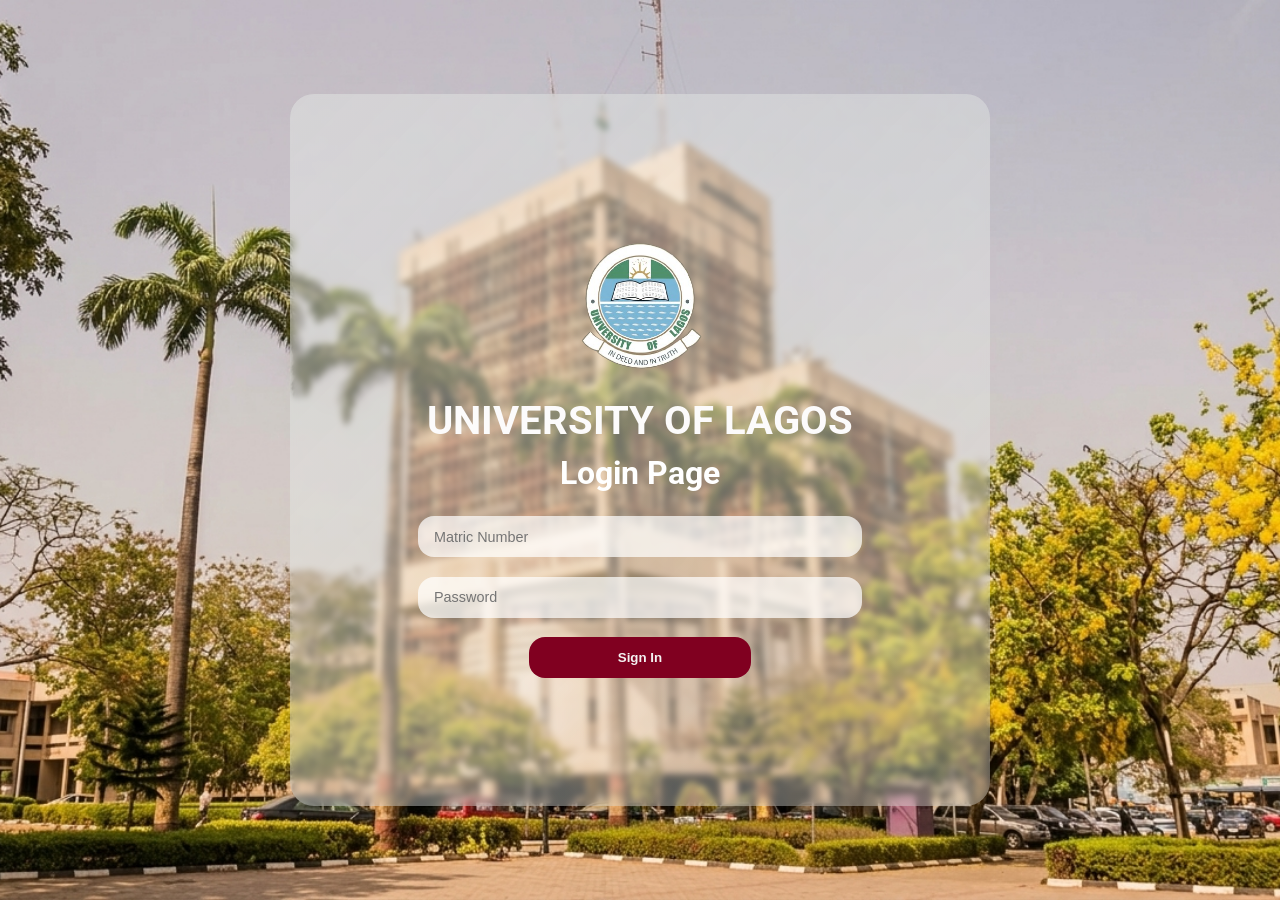
==== index.html @ 4afb986e "Initial website files" ====
<!DOCTYPE html>
<html lang="en">
  <head>
    <meta charset="UTF-8" />
    <meta name="viewport" content="width=device-width, initial-scale=1.0" />
    <title>Login</title>
    <link rel="stylesheet" href="style.css" />
    <link rel="preconnect" href="https://fonts.googleapis.com">
    <link rel="preconnect" href="https://fonts.gstatic.com" crossorigin>
    <link href="https://fonts.googleapis.com/css2?family=Roboto:wght@400;600&display=swap" rel="stylesheet">
  </head>
  <body>
    <main>
      <section class="glass">
        <div class="logo-header">
         <img src="Images/Gemini_Generated_Image_i6mwdni6mwdni6mw-removebg-preview.png" alt="University of Lagos Logo" class="form-logo">
         <h1 class="unilag-title">UNIVERSITY OF LAGOS</h1>
      </div>
        <h1>Login Page</h1>
        <form>
          <input type="email" placeholder="Matric Number" required />
          <input type="password" placeholder="Password" required />
          <a href="homepage.html">
  <button type="button">Sign In</button>
</a>
        </form>
      </section>
    </main>
  </body>
</html>
---- style.css ----
* {
  margin: 0;
  padding: 0;
  box-sizing: border-box;
}

main {
  font-family: "Roboto", sans-serif;
  min-height: 100vh;
  display: flex;
  align-items: center;
  justify-content: center;
  background: url('./Images/Senate.png') no-repeat center center/cover;
 
}
.glass {
  background: linear-gradient(to right bottom, rgba(229, 233, 230, 0.485), rgba(232, 235, 232, 0.36));
  border-radius: 1.5rem;
  z-index: 2;
  backdrop-filter: blur(0.2rem);
  padding: 8rem;
  width: 100%;
  max-width: 700px;
  text-align: center;
}

h1 {
  color:white;
  margin-bottom: 1.5rem;
  font-size: 2rem;
}

form {
  display: flex;
  flex-direction: column;
  gap: 1.2rem;
}

input {
  background: rgba(255, 255, 255, 0.714);
  border: none;
  outline: none;
  padding: 0.8rem 1rem;
  border-radius: 1rem;
  font-size: 0.9rem;
}

button {
  background: #800020 ;
  color: rgb(244, 241, 241);
  border: none;
  padding: 0.8rem;
  border-radius: 1rem;
  font-weight: 600;
  cursor: pointer;
  transition: all 0.4s ease;
  backdrop-filter: blur(2rem);
  width: 50%;
}

button:hover {
  color: #800020 ;
  background: linear-gradient(to right top, #fcfdfd, #f5f3f3);
}

.logo-header {
  text-align: center;
  margin-bottom: 10px;
}

.form-logo {
  max-width: 400px;
  height: auto;
  display: inline-block;
}

.unilag-title {
  font-size: 2.5rem;
  color: #fcfbfb;
  margin-top: 10px;
  margin-bottom: 2px;
}
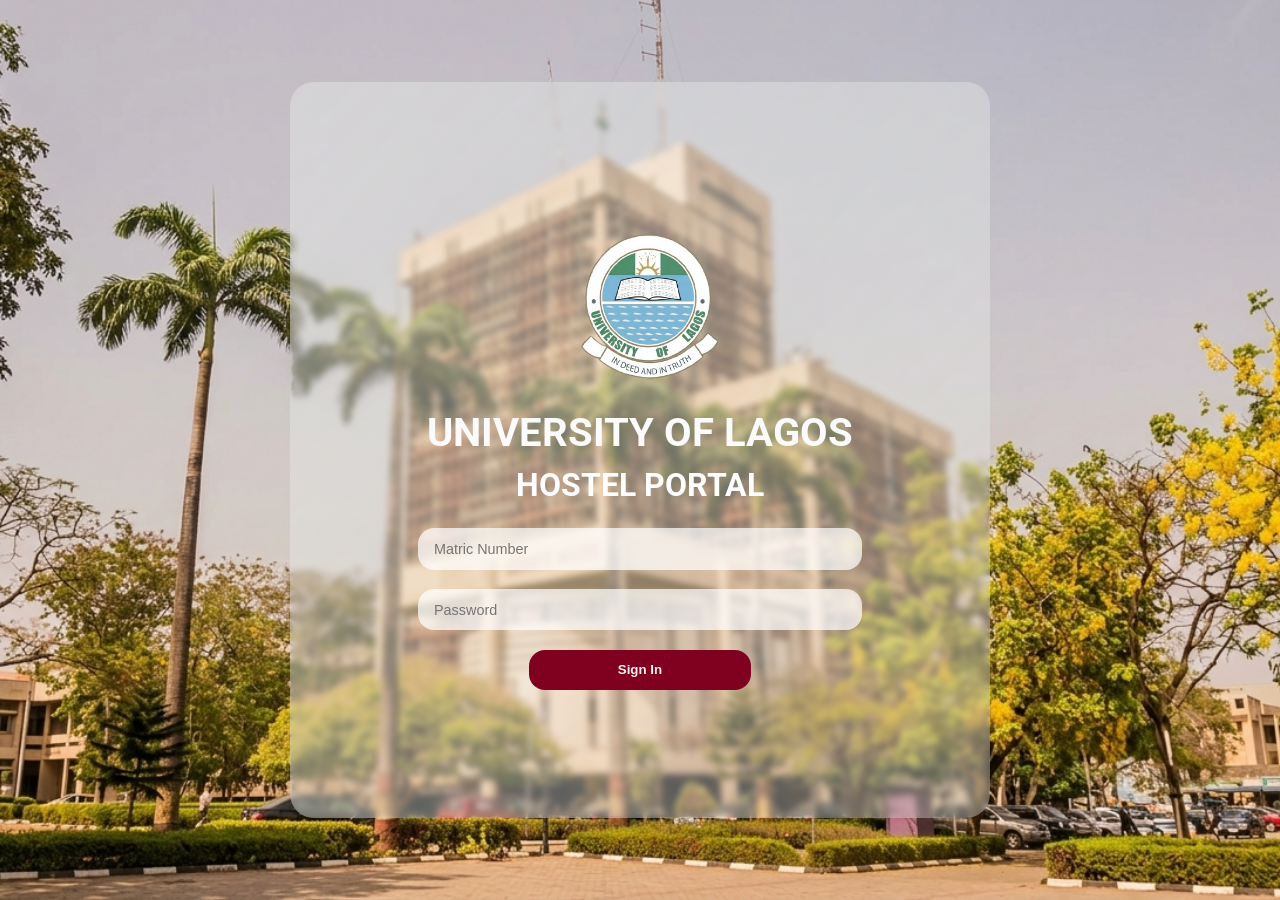
==== commit 324d0824: "rebranded-the-logo" ====
--- a/index.html
+++ b/index.html
@@ -13,10 +13,10 @@
     <main>
       <section class="glass">
         <div class="logo-header">
-         <img src="Images/Gemini_Generated_Image_i6mwdni6mwdni6mw-removebg-preview.png" alt="University of Lagos Logo" class="form-logo">
+         <img src="./Images/v.png" alt="University of Lagos Logo" class="form-logo">
          <h1 class="unilag-title">UNIVERSITY OF LAGOS</h1>
       </div>
-        <h1>Login Page</h1>
+        <h1>HOSTEL PORTAL</h1>
         <form>
           <input type="email" placeholder="Matric Number" required />
           <input type="password" placeholder="Password" required />
--- a/style.css
+++ b/style.css
@@ -11,8 +11,8 @@
   align-items: center;
   justify-content: center;
   background: url('./Images/Senate.png') no-repeat center center/cover;
- 
 }
+
 .glass {
   background: linear-gradient(to right bottom, rgba(229, 233, 230, 0.485), rgba(232, 235, 232, 0.36));
   border-radius: 1.5rem;
@@ -69,7 +69,7 @@
 }
 
 .form-logo {
-  max-width: 400px;
+  max-width: 460px;
   height: auto;
   display: inline-block;
 }
@@ -79,4 +79,27 @@
   color: #fcfbfb;
   margin-top: 10px;
   margin-bottom: 2px;
+}
+
+/* =========================================================
+   MOBILE RESPONSIVE RULES (Max Width: 768px)
+   ========================================================= */
+@media screen and (max-width: 768px) {
+  .glass {
+    padding: 3rem 1.5rem; /* Reduces massive padding on mobile */
+    width: 90%; /* Ensures it doesn't touch the edges of the screen */
+    margin: 1rem;
+  }
+  
+  .unilag-title {
+    font-size: 1.8rem; /* Scales down the massive title */
+  }
+  
+  .form-logo {
+    max-width: 200px; /* Scales down the logo */
+  }
+  
+  button {
+    width: 100%; /* Makes the sign in button full width for easier tapping */
+  }
 }
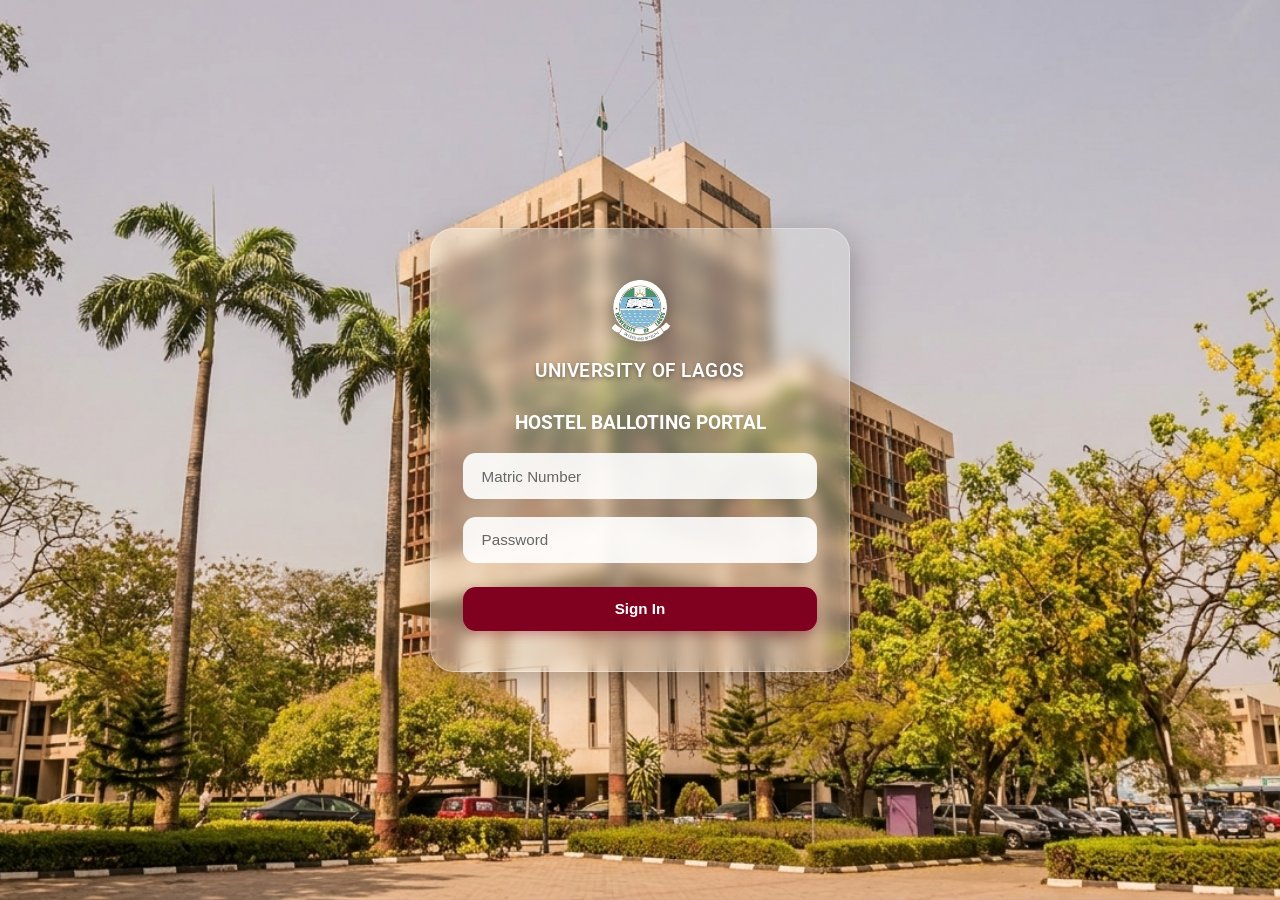
==== commit 3b0fe998: "last-launch" ====
--- a/index.html
+++ b/index.html
@@ -16,7 +16,7 @@
          <img src="./Images/v.png" alt="University of Lagos Logo" class="form-logo">
          <h1 class="unilag-title">UNIVERSITY OF LAGOS</h1>
       </div>
-        <h1>HOSTEL PORTAL</h1>
+        <h1>HOSTEL BALLOTING PORTAL</h1>
         <form>
           <input type="email" placeholder="Matric Number" required />
           <input type="password" placeholder="Password" required />
--- a/style.css
+++ b/style.css
@@ -4,102 +4,191 @@
   box-sizing: border-box;
 }
 
-main {
+html, body {
+  width: 100%;
+  height: 100%;
+}
+
+body {
   font-family: "Roboto", sans-serif;
-  min-height: 100vh;
+  background: url('Images/Senate.png') no-repeat center center/cover fixed;
   display: flex;
   align-items: center;
   justify-content: center;
-  background: url('./Images/Senate.png') no-repeat center center/cover;
+  min-height: 100vh;
+  color: #fff;
+  overflow-x: hidden;
 }
 
-.glass {
-  background: linear-gradient(to right bottom, rgba(229, 233, 230, 0.485), rgba(232, 235, 232, 0.36));
-  border-radius: 1.5rem;
-  z-index: 2;
-  backdrop-filter: blur(0.2rem);
-  padding: 8rem;
+main {
   width: 100%;
-  max-width: 700px;
-  text-align: center;
+  display: flex;
+  align-items: center;
+  justify-content: center;
+  padding: 1.5rem;
 }
 
-h1 {
-  color:white;
-  margin-bottom: 1.5rem;
-  font-size: 2rem;
+/* Centered Glassmorphism Card */
+.glass {
+  background: linear-gradient(to right bottom, rgba(229, 233, 230, 0.45), rgba(232, 235, 232, 0.25));
+  backdrop-filter: blur(0.5rem);
+  -webkit-backdrop-filter: blur(0.5rem);
+  border: 1px solid rgba(255, 255, 255, 0.3);
+  border-radius: 1.5rem;
+  padding: 2.5rem 2rem;
+  width: 100%;
+  max-width: 420px;
+  text-align: center;
+  box-shadow: 0 10px 30px rgba(0, 0, 0, 0.3);
 }
 
+/* Header & Logo */
+.logo-header {
+  display: flex;
+  flex-direction: column;
+  align-items: center;
+  margin-bottom: 0.6rem;
+}
+
+.form-logo {
+  max-width: 200px;
+  height: auto;
+  display: block;
+  margin-bottom: 0.6rem;
+  filter: drop-shadow(0 4px 6px rgba(0,0,0,0.2));
+}
+
+.unilag-title {
+  font-size: 1.35rem;
+  font-weight: 600;
+  color: #ffffff;
+  letter-spacing: 0.5px;
+  margin-bottom: 0.2rem;
+  text-shadow: 0 2px 4px rgba(0, 0, 0, 0.4);
+}
+
+.portal-subtitle {
+  font-size: 0.85rem;
+  color: #f0f0f0;
+  opacity: 0.9;
+}
+
+.glass h1 {
+  font-size: 1.2rem;
+  color: #ffffff;
+  margin-bottom: 1.2rem;
+}
+
+/* Form Controls */
 form {
   display: flex;
   flex-direction: column;
-  gap: 1.2rem;
+  gap: 1.1rem;
+  width: 100%;
+}
+
+.input-group {
+  width: 100%;
 }
 
 input {
-  background: rgba(255, 255, 255, 0.714);
-  border: none;
+  width: 100%;
+  background: rgba(255, 255, 255, 0.9);
+  border: 1px solid transparent;
   outline: none;
-  padding: 0.8rem 1rem;
-  border-radius: 1rem;
-  font-size: 0.9rem;
+  padding: 0.85rem 1.1rem;
+  border-radius: 0.8rem;
+  font-size: 0.95rem;
+  color: #222;
+  transition: all 0.3s ease;
 }
 
-button {
-  background: #800020 ;
-  color: rgb(244, 241, 241);
-  border: none;
-  padding: 0.8rem;
-  border-radius: 1rem;
-  font-weight: 600;
-  cursor: pointer;
-  transition: all 0.4s ease;
-  backdrop-filter: blur(2rem);
-  width: 50%;
+input::placeholder {
+  color: #666;
 }
 
-button:hover {
-  color: #800020 ;
-  background: linear-gradient(to right top, #fcfdfd, #f5f3f3);
+input:focus {
+  background: #ffffff;
+  border-color: #800020;
+  box-shadow: 0 0 10px rgba(128, 0, 32, 0.35);
 }
 
-.logo-header {
-  text-align: center;
-  margin-bottom: 10px;
+/* Buttons & Links */
+button, .btn-login {
+  width: 100%;
+  background: #800020;
+  color: #ffffff;
+  border: none;
+  padding: 0.85rem;
+  border-radius: 0.8rem;
+  font-weight: 600;
+  font-size: 0.95rem;
+  cursor: pointer;
+  transition: all 0.3s ease;
+  margin-top: 0.4rem;
+  box-shadow: 0 4px 12px rgba(128, 0, 32, 0.3);
 }
 
-.form-logo {
-  max-width: 460px;
-  height: auto;
-  display: inline-block;
+button:hover, .btn-login:hover {
+  background: #ffffff;
+  color: #800020;
+  transform: translateY(-2px);
 }
 
-.unilag-title {
-  font-size: 2.5rem;
-  color: #fcfbfb;
-  margin-top: 10px;
-  margin-bottom: 2px;
+form a {
+  text-decoration: none;
+  width: 100%;
+  display: block;
+}
+
+.form-footer {
+  margin-top: 1.2rem;
+}
+
+.forgot-pass {
+  color: #ffffff;
+  font-size: 0.85rem;
+  text-decoration: none;
+  transition: opacity 0.3s ease;
+}
+
+.forgot-pass:hover {
+  text-decoration: underline;
+  opacity: 0.85;
 }
 
 /* =========================================================
-   MOBILE RESPONSIVE RULES (Max Width: 768px)
+   MOBILE RESPONSIVE BREAKPOINTS
    ========================================================= */
+
 @media screen and (max-width: 768px) {
   .glass {
-    padding: 3rem 1.5rem; /* Reduces massive padding on mobile */
-    width: 90%; /* Ensures it doesn't touch the edges of the screen */
-    margin: 1rem;
+    padding: 2rem 1.5rem;
+    max-width: 90%;
+    border-radius: 1.2rem;
   }
-  
+
   .unilag-title {
-    font-size: 1.8rem; /* Scales down the massive title */
+    font-size: 1.2rem;
   }
-  
+
   .form-logo {
-    max-width: 200px; /* Scales down the logo */
+    max-width: 85px;
   }
-  
-  button {
-    width: 100%; /* Makes the sign in button full width for easier tapping */
+}
+
+@media screen and (max-width: 480px) {
+  main {
+    padding: 1rem;
+  }
+
+  .glass {
+    padding: 1.8rem 1.2rem;
+    max-width: 100%;
+  }
+
+  input, button, .btn-login {
+    padding: 0.8rem;
+    font-size: 0.9rem;
   }
 }
